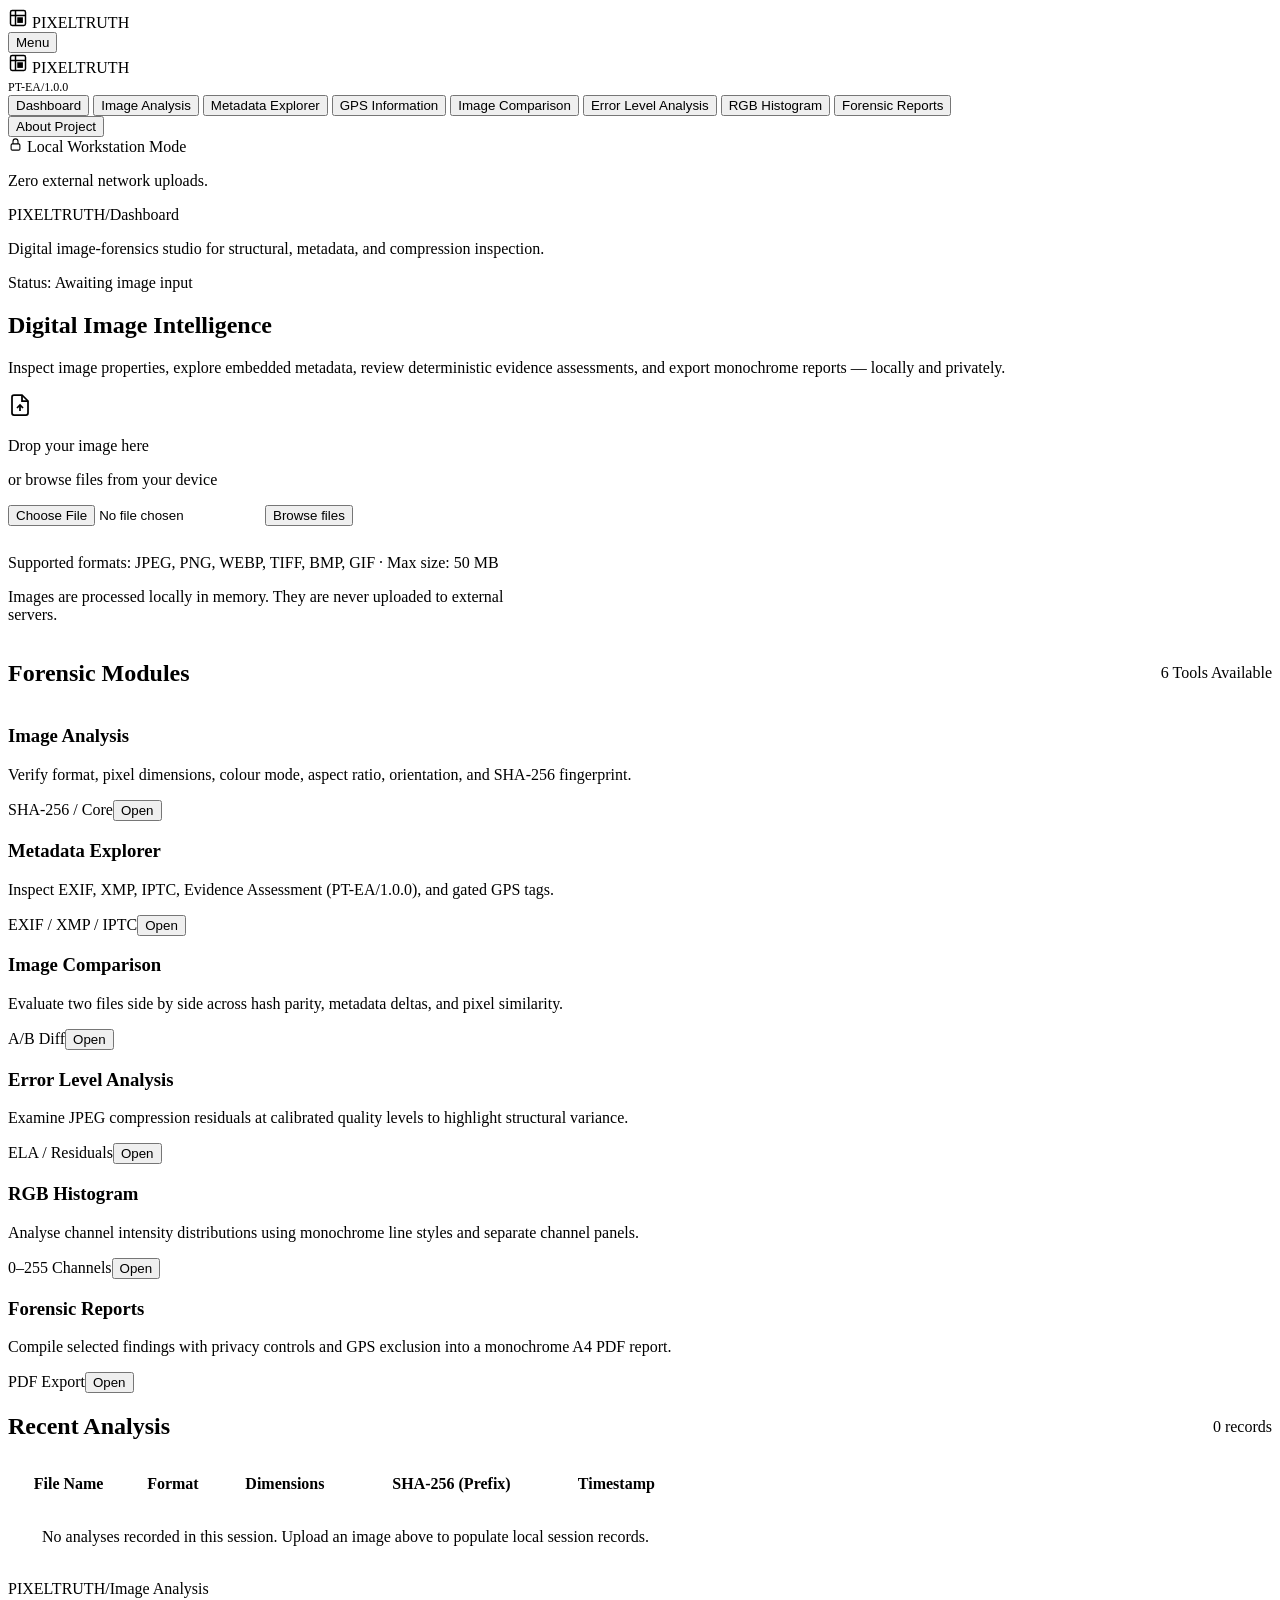
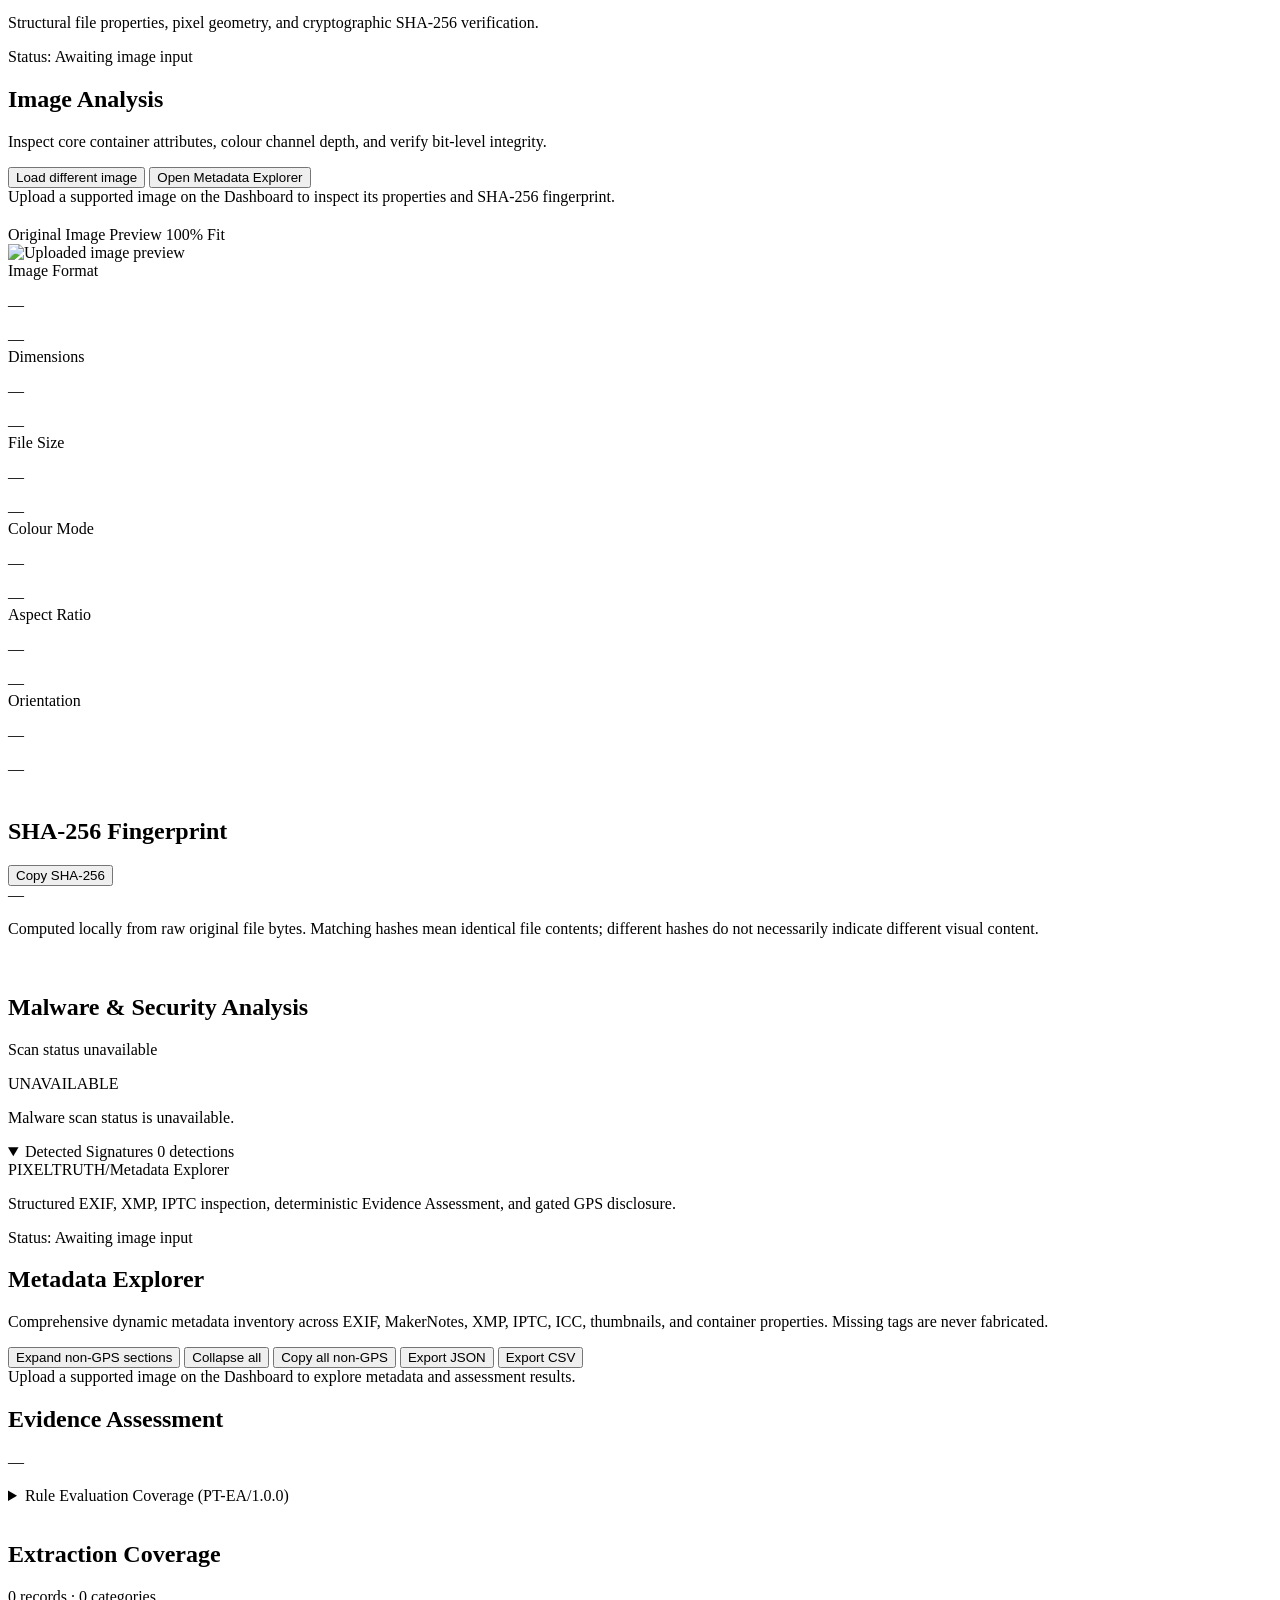
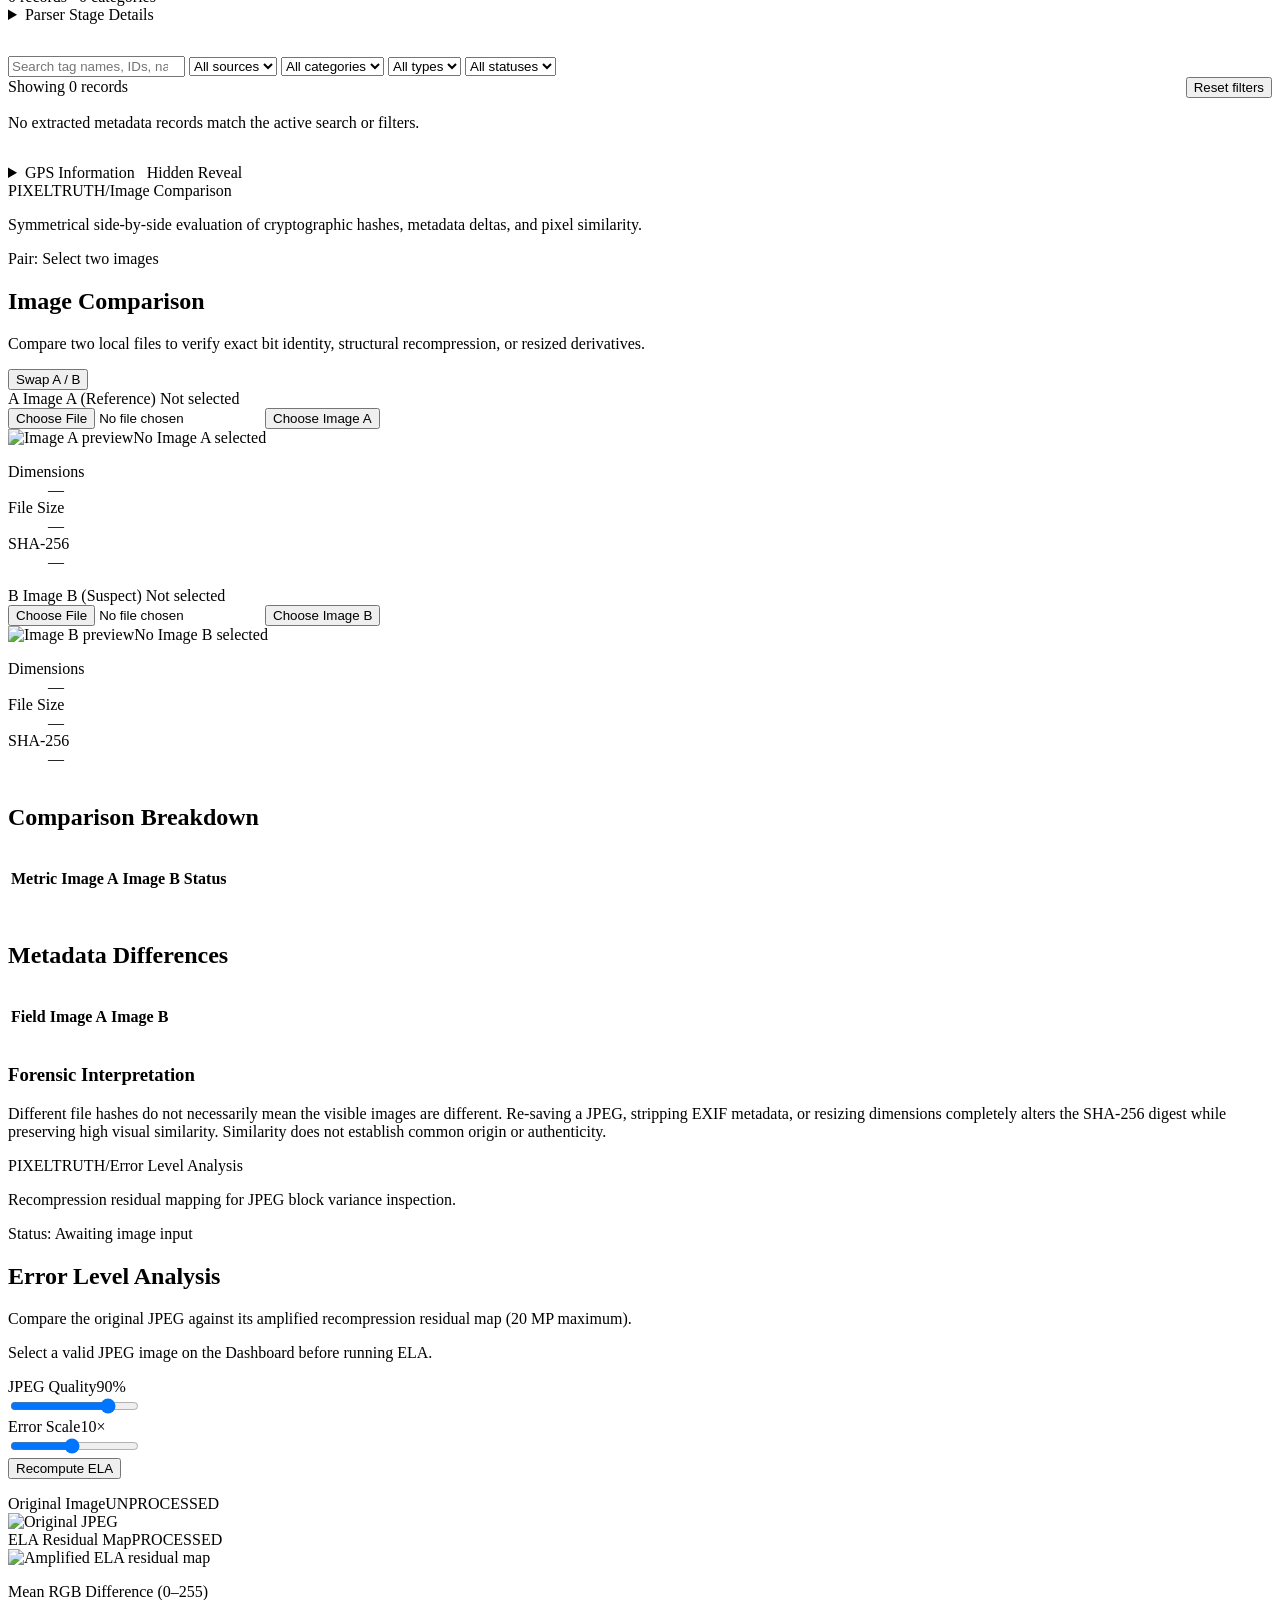
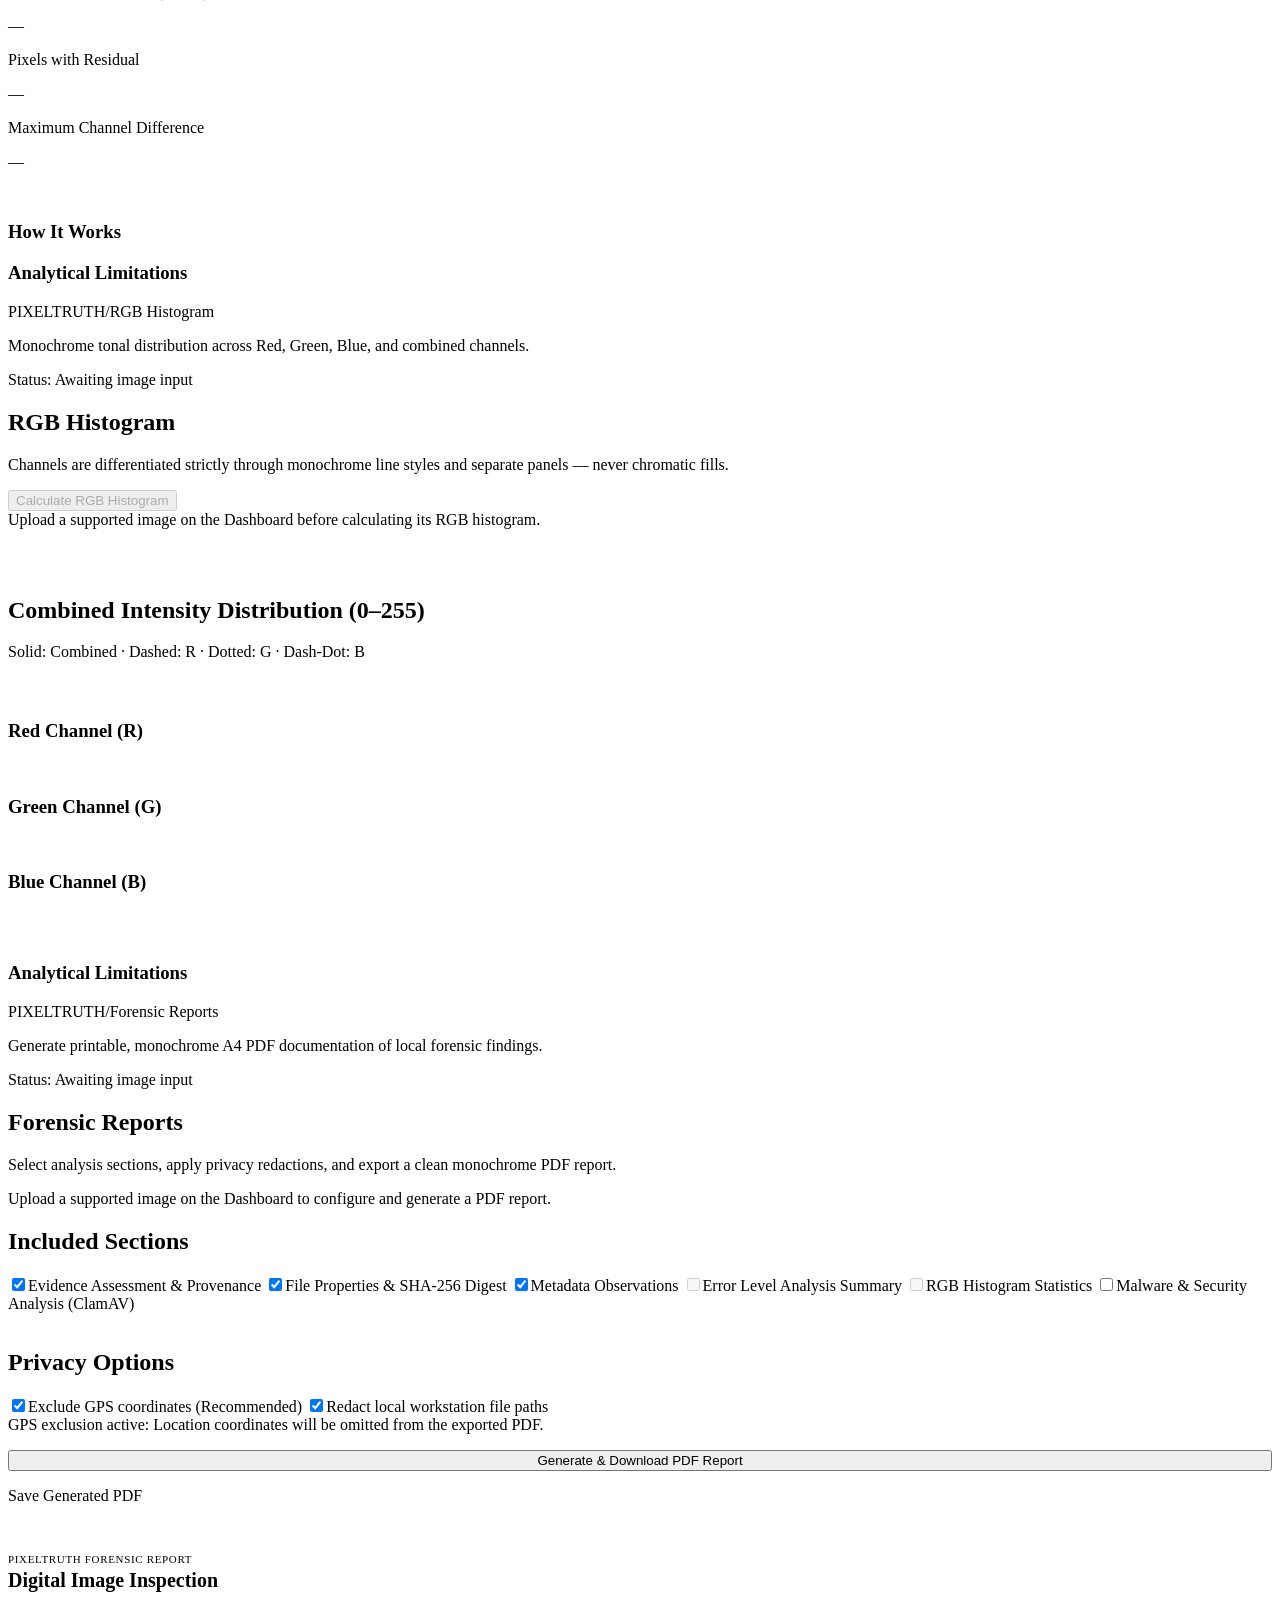
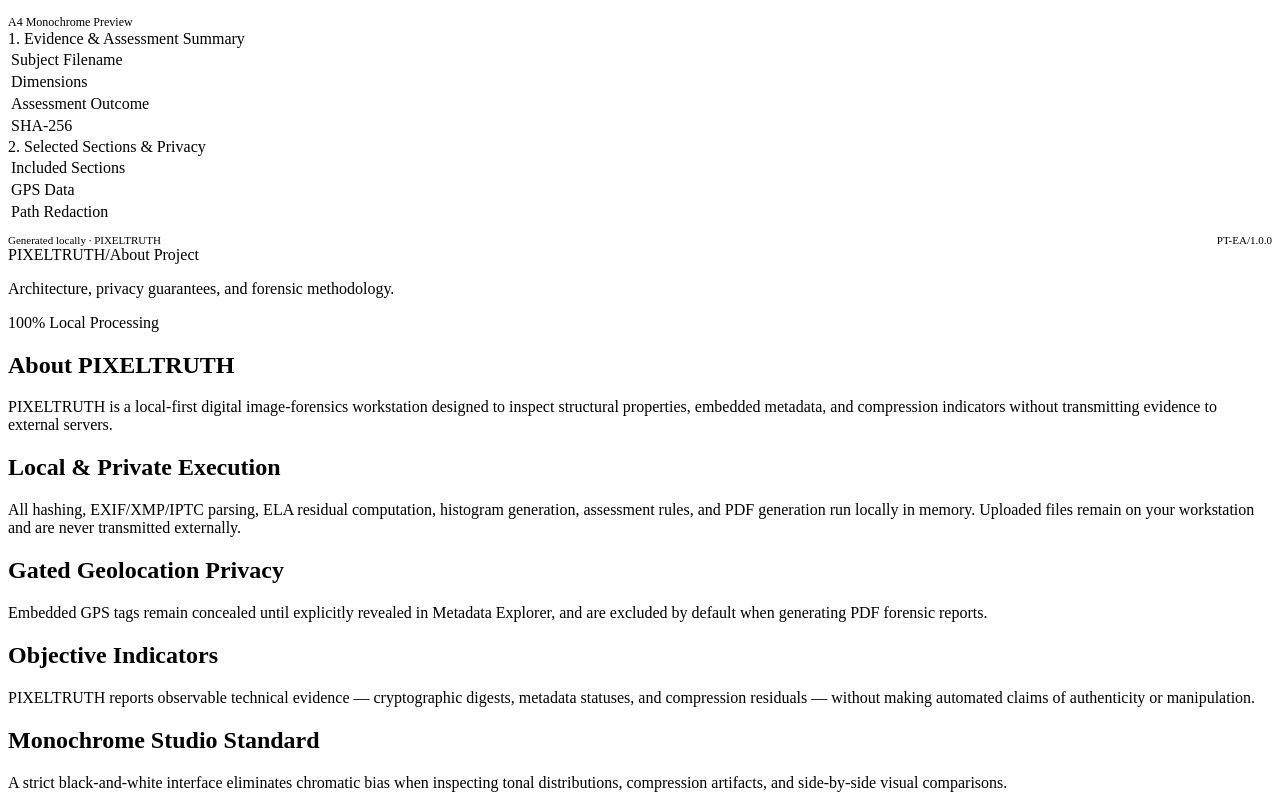
==== frontend/index.html @ f6968429 "Complete PIXELTRUTH Stitch UI, PT-EA/1.0.0, Metadata Explorer, ClamAV scanning, and exports" ====
<!DOCTYPE html>
<html lang="en">
<head>
  <meta charset="UTF-8">
  <meta name="viewport" content="width=device-width, initial-scale=1.0">
  <title>PIXELTRUTH — Monochrome Forensic Workspace</title>
  <link rel="stylesheet" href="/styles.css">
</head>
<body>
  <div class="app-shell">
    <!-- Mobile / Tablet Top Bar -->
    <header class="mobile-topbar">
      <div class="brand-lockup">
        <svg width="20" height="20" viewBox="0 0 24 24" fill="none" stroke="currentColor" stroke-width="1.75" aria-hidden="true">
          <rect x="3" y="3" width="18" height="18" rx="2"></rect>
          <path d="M9 3v18M3 9h18"></path>
          <rect x="12" y="12" width="5" height="5" fill="currentColor"></rect>
        </svg>
        <span>PIXELTRUTH</span>
      </div>
      <button id="mobile-nav-toggle" type="button" class="btn btn-secondary" aria-label="Toggle navigation menu" aria-expanded="false" aria-controls="app-sidebar">
        Menu
      </button>
    </header>

    <!-- Persistent Dark Sidebar -->
    <aside id="app-sidebar" class="sidebar" aria-label="Primary Navigation">
      <div>
        <div class="sidebar-brand">
          <div class="brand-lockup">
            <svg width="20" height="20" viewBox="0 0 24 24" fill="none" stroke="currentColor" stroke-width="1.75" aria-hidden="true">
              <rect x="3" y="3" width="18" height="18" rx="2"></rect>
              <path d="M9 3v18M3 9h18"></path>
              <rect x="12" y="12" width="5" height="5" fill="currentColor"></rect>
            </svg>
            <span>PIXELTRUTH</span>
          </div>
          <span class="mono muted" style="font-size: 12px;">PT-EA/1.0.0</span>
        </div>

        <nav class="sidebar-nav" aria-label="Forensic Modules">
          <button type="button" class="nav-link" data-nav="dashboard" aria-current="page">Dashboard</button>
          <button type="button" class="nav-link" data-nav="image-analysis">Image Analysis</button>
          <button type="button" class="nav-link" data-nav="metadata-explorer">Metadata Explorer</button>
          <button type="button" class="nav-link" data-nav="gps-information">GPS Information</button>
          <button type="button" class="nav-link" data-nav="image-comparison">Image Comparison</button>
          <button type="button" class="nav-link" data-nav="error-level-analysis">Error Level Analysis</button>
          <button type="button" class="nav-link" data-nav="rgb-histogram">RGB Histogram</button>
          <button type="button" class="nav-link" data-nav="forensic-reports">Forensic Reports</button>
          <div class="nav-sep" role="separator"></div>
          <button type="button" class="nav-link" data-nav="about-project">About Project</button>
        </nav>
      </div>

      <div class="sidebar-footer">
        <div class="sidebar-footer-title">
          <svg width="15" height="15" viewBox="0 0 24 24" fill="none" stroke="currentColor" stroke-width="1.75" aria-hidden="true">
            <rect x="5" y="11" width="14" height="10" rx="2"></rect>
            <path d="M8 11V7a4 4 0 0 1 8 0v4"></path>
          </svg>
          <span>Local Workstation Mode</span>
        </div>
        <p class="sidebar-footer-sub">Zero external network uploads.</p>
      </div>
    </aside>

    <!-- Main Workspace Area -->
    <main class="main-area">
      <div class="workspace-container">

        <!-- SCREEN 1: DASHBOARD -->
        <section class="screen active" data-screen="dashboard" aria-labelledby="welcome-heading">
          <header class="workspace-header">
            <div>
              <div class="breadcrumb">
                <span>PIXELTRUTH</span><span aria-hidden="true">/</span><span class="breadcrumb-current">Dashboard</span>
              </div>
              <p class="header-sub">Digital image-forensics studio for structural, metadata, and compression inspection.</p>
            </div>
            <div class="status-pill" data-status-pill>Status: Awaiting image input</div>
          </header>

          <div>
            <h1 id="welcome-heading" class="display-title">Digital Image Intelligence</h1>
            <p class="body-copy">Inspect image properties, explore embedded metadata, review deterministic evidence assessments, and export monochrome reports — locally and privately.</p>
          </div>

          <div id="drop-zone" class="drop-zone">
            <div class="drop-icon" aria-hidden="true">
              <svg width="24" height="24" viewBox="0 0 24 24" fill="none" stroke="currentColor" stroke-width="1.75">
                <path d="M14 2H6a2 2 0 0 0-2 2v16a2 2 0 0 0 2 2h12a2 2 0 0 0 2-2V8z"></path>
                <polyline points="14 2 14 8 20 8"></polyline>
                <line x1="12" y1="18" x2="12" y2="12"></line>
                <polyline points="9 15 12 12 15 15"></polyline>
              </svg>
            </div>
            <div>
              <p class="title-lg">Drop your image here</p>
              <p class="small-copy">or browse files from your device</p>
            </div>
            <div class="btn-row">
              <input id="file-input" type="file" accept=".jpg,.jpeg,.png,.tif,.tiff,.webp,.bmp,.gif" class="sr-only">
              <button id="browse-btn" type="button" class="btn btn-primary">Browse files</button>
            </div>
            <div style="border-top: 1px solid var(--border); padding-top: 12px; width: 100%; max-width: 540px;">
              <p class="small-copy mono">Supported formats: JPEG, PNG, WEBP, TIFF, BMP, GIF · Max size: 50 MB</p>
              <p class="small-copy">Images are processed locally in memory. They are never uploaded to external servers.</p>
            </div>
          </div>

          <div id="upload-error" class="notice-bar error hidden" role="alert"></div>

          <div>
            <div style="display:flex; justify-content:space-between; align-items:center; margin-bottom:12px;">
              <h2 class="headline-md">Forensic Modules</h2>
              <span class="small-copy mono">6 Tools Available</span>
            </div>
            <div class="grid-3">
              <article class="card">
                <div><h3 class="title-lg">Image Analysis</h3><p class="small-copy">Verify format, pixel dimensions, colour mode, aspect ratio, orientation, and SHA-256 fingerprint.</p></div>
                <div class="card-footer"><span class="small-copy mono">SHA-256 / Core</span><button type="button" class="btn btn-sm" data-nav="image-analysis">Open</button></div>
              </article>
              <article class="card">
                <div><h3 class="title-lg">Metadata Explorer</h3><p class="small-copy">Inspect EXIF, XMP, IPTC, Evidence Assessment (PT-EA/1.0.0), and gated GPS tags.</p></div>
                <div class="card-footer"><span class="small-copy mono">EXIF / XMP / IPTC</span><button type="button" class="btn btn-sm" data-nav="metadata-explorer">Open</button></div>
              </article>
              <article class="card">
                <div><h3 class="title-lg">Image Comparison</h3><p class="small-copy">Evaluate two files side by side across hash parity, metadata deltas, and pixel similarity.</p></div>
                <div class="card-footer"><span class="small-copy mono">A/B Diff</span><button type="button" class="btn btn-sm" data-nav="image-comparison">Open</button></div>
              </article>
              <article class="card">
                <div><h3 class="title-lg">Error Level Analysis</h3><p class="small-copy">Examine JPEG compression residuals at calibrated quality levels to highlight structural variance.</p></div>
                <div class="card-footer"><span class="small-copy mono">ELA / Residuals</span><button type="button" class="btn btn-sm" data-nav="error-level-analysis">Open</button></div>
              </article>
              <article class="card">
                <div><h3 class="title-lg">RGB Histogram</h3><p class="small-copy">Analyse channel intensity distributions using monochrome line styles and separate channel panels.</p></div>
                <div class="card-footer"><span class="small-copy mono">0–255 Channels</span><button type="button" class="btn btn-sm" data-nav="rgb-histogram">Open</button></div>
              </article>
              <article class="card">
                <div><h3 class="title-lg">Forensic Reports</h3><p class="small-copy">Compile selected findings with privacy controls and GPS exclusion into a monochrome A4 PDF report.</p></div>
                <div class="card-footer"><span class="small-copy mono">PDF Export</span><button type="button" class="btn btn-sm" data-nav="forensic-reports">Open</button></div>
              </article>
            </div>
          </div>

          <div>
            <div style="display:flex; justify-content:space-between; align-items:center; margin-bottom:12px;">
              <h2 class="headline-md">Recent Analysis</h2>
              <span id="recent-count" class="small-copy mono tabular">0 records</span>
            </div>
            <div class="table-wrap">
              <table class="pt-table">
                <thead>
                  <tr>
                    <th>File Name</th>
                    <th>Format</th>
                    <th>Dimensions</th>
                    <th>SHA-256 (Prefix)</th>
                    <th>Timestamp</th>
                  </tr>
                </thead>
                <tbody id="recent-table-body">
                  <tr><td colspan="5" style="text-align:center; padding:32px;" class="muted">No analyses recorded in this session. Upload an image above to populate local session records.</td></tr>
                </tbody>
              </table>
            </div>
          </div>
        </section>

        <!-- SCREEN 2: IMAGE ANALYSIS -->
        <section class="screen" data-screen="image-analysis" aria-labelledby="ia-heading">
          <header class="workspace-header">
            <div>
              <div class="breadcrumb"><span>PIXELTRUTH</span><span>/</span><span class="breadcrumb-current">Image Analysis</span></div>
              <p class="header-sub">Structural file properties, pixel geometry, and cryptographic SHA-256 verification.</p>
            </div>
            <div class="status-pill" data-status-pill>Status: Awaiting image input</div>
          </header>

          <div class="page-title-row">
            <div>
              <h1 id="ia-heading" class="headline-lg">Image Analysis</h1>
              <p class="body-copy">Inspect core container attributes, colour channel depth, and verify bit-level integrity.</p>
            </div>
            <div class="btn-row">
              <button type="button" class="btn btn-secondary" data-nav="dashboard">Load different image</button>
              <button type="button" class="btn btn-primary" data-nav="metadata-explorer">Open Metadata Explorer</button>
            </div>
          </div>

          <div id="ia-empty" class="notice-bar">Upload a supported image on the Dashboard to inspect its properties and SHA-256 fingerprint.</div>

          <div id="ia-content" class="hidden" style="display:flex; flex-direction:column; gap:20px;">
            <div id="ia-warnings"></div>
            <div class="grid-12">
              <div class="card col-5">
                <div class="card-header">
                  <span class="title-md">Original Image Preview</span>
                  <span class="small-copy mono">100% Fit</span>
                </div>
                <div class="preview-box">
                  <img id="ia-preview-img" class="preview-img" alt="Uploaded image preview">
                </div>
                <div class="card-footer">
                  <span id="ia-preview-name" class="mono small-copy"></span>
                  <span id="ia-preview-dims" class="mono small-copy tabular"></span>
                </div>
              </div>

              <div class="col-7 grid-2">
                <article class="card"><span class="small-copy">Image Format</span><p id="prop-format" class="metric-val">—</p><span id="prop-mime" class="small-copy">—</span></article>
                <article class="card"><span class="small-copy">Dimensions</span><p id="prop-dims" class="metric-val tabular">—</p><span id="prop-mp" class="small-copy tabular">—</span></article>
                <article class="card"><span class="small-copy">File Size</span><p id="prop-size" class="metric-val tabular">—</p><span id="prop-bytes" class="small-copy mono tabular">—</span></article>
                <article class="card"><span class="small-copy">Colour Mode</span><p id="prop-color" class="metric-val">—</p><span id="prop-depth" class="small-copy">—</span></article>
                <article class="card"><span class="small-copy">Aspect Ratio</span><p id="prop-aspect" class="metric-val tabular">—</p><span id="prop-frames" class="small-copy">—</span></article>
                <article class="card"><span class="small-copy">Orientation</span><p id="prop-orientation" class="metric-val">—</p><span id="prop-transparency" class="small-copy">—</span></article>
              </div>
            </div>

            <article class="card">
              <div class="card-header">
                <h2 class="title-lg">SHA-256 Fingerprint</h2>
                <button id="copy-hash-btn" type="button" class="btn btn-secondary">Copy SHA-256</button>
              </div>
              <div id="sha256-value" class="hash-box">—</div>
              <p class="small-copy">Computed locally from raw original file bytes. Matching hashes mean identical file contents; different hashes do not necessarily indicate different visual content.</p>
            </article>

            <article id="malware-scan-card" class="card malware-card" aria-labelledby="malware-scan-heading">
              <div class="card-header">
                <div>
                  <h2 id="malware-scan-heading" class="title-lg">Malware &amp; Security Analysis</h2>
                  <p id="malware-scan-title" class="title-md" style="margin-top:4px;">Scan status unavailable</p>
                </div>
                <span id="malware-scan-badge" class="badge">UNAVAILABLE</span>
              </div>
              <p id="malware-scan-desc" class="body-copy">Malware scan status is unavailable.</p>
              <div id="malware-scan-notice" class="notice-bar hidden"></div>
              <div id="malware-scan-meta" class="malware-meta-grid"></div>
              <details id="malware-detections-group" class="meta-group hidden" open>
                <summary>
                  <span>Detected Signatures</span>
                  <span id="malware-detections-count" class="small-copy mono tabular">0 detections</span>
                </summary>
                <div id="malware-detections-list" class="malware-detections-list"></div>
              </details>
              <div id="malware-scan-messages" class="malware-messages"></div>
              <div id="malware-scan-limitations" class="small-copy"></div>
            </article>
          </div>
        </section>

        <!-- SCREEN 3: METADATA EXPLORER (+ ASSESSMENT + GATED GPS) -->
        <section class="screen" data-screen="metadata-explorer" aria-labelledby="me-heading">
          <header class="workspace-header">
            <div>
              <div class="breadcrumb"><span>PIXELTRUTH</span><span>/</span><span class="breadcrumb-current">Metadata Explorer</span></div>
              <p class="header-sub">Structured EXIF, XMP, IPTC inspection, deterministic Evidence Assessment, and gated GPS disclosure.</p>
            </div>
            <div class="status-pill" data-status-pill>Status: Awaiting image input</div>
          </header>

          <div class="page-title-row">
            <div>
              <h1 id="me-heading" class="headline-lg">Metadata Explorer</h1>
              <p class="body-copy">Comprehensive dynamic metadata inventory across EXIF, MakerNotes, XMP, IPTC, ICC, thumbnails, and container properties. Missing tags are never fabricated.</p>
            </div>
            <div class="btn-row">
              <button id="expand-all-btn" type="button" class="btn btn-secondary">Expand non-GPS sections</button>
              <button id="collapse-all-btn" type="button" class="btn btn-secondary">Collapse all</button>
              <button id="copy-all-meta-btn" type="button" class="btn btn-secondary">Copy all non-GPS</button>
              <button id="export-json-btn" type="button" class="btn btn-secondary">Export JSON</button>
              <button id="export-csv-btn" type="button" class="btn btn-secondary">Export CSV</button>
            </div>
          </div>

          <div id="meta-export-status" class="notice-bar hidden" role="status"></div>

          <div id="me-empty" class="notice-bar">Upload a supported image on the Dashboard to explore metadata and assessment results.</div>

          <div id="me-content" class="hidden" style="display:flex; flex-direction:column; gap:16px;">
            <!-- Evidence Assessment Card (PT-EA/1.0.0 — strictly separate from metadata inventory) -->
            <article class="card" aria-labelledby="assessment-heading">
              <div class="card-header">
                <h2 id="assessment-heading" class="title-lg">Evidence Assessment</h2>
                <span id="assess-badge" class="badge badge-light">—</span>
              </div>
              <p id="assess-explanation" class="body-copy"></p>
              <div id="assess-findings" style="display:flex; flex-direction:column; gap:10px;"></div>
              <details class="meta-group">
                <summary><span>Rule Evaluation Coverage (PT-EA/1.0.0)</span><span id="assess-eval-count" class="small-copy mono"></span></summary>
                <div class="table-wrap" style="border:none; border-radius:0;">
                  <table class="pt-table">
                    <thead><tr><th>Evaluation ID</th><th>Applicability</th><th>Coverage State</th><th>Reason</th></tr></thead>
                    <tbody id="assess-eval-body"></tbody>
                  </table>
                </div>
              </details>
              <div id="assess-limitations" class="small-copy"></div>
            </article>

            <!-- Extraction Coverage & Stage Status -->
            <article id="meta-coverage-card" class="card" aria-labelledby="coverage-heading">
              <div class="card-header">
                <h2 id="coverage-heading" class="title-lg">Extraction Coverage</h2>
                <span id="meta-coverage-summary" class="small-copy mono tabular">0 records · 0 categories</span>
              </div>
              <div id="meta-coverage-warnings" style="display:flex; flex-direction:column; gap:6px;"></div>
              <details class="meta-group">
                <summary><span>Parser Stage Details</span><span id="meta-stage-count" class="small-copy mono"></span></summary>
                <div class="table-wrap" style="border:none; border-radius:0;">
                  <table class="pt-table">
                    <thead><tr><th>Stage</th><th>Standard</th><th>Completion</th><th>Records</th><th>Warnings / Notes</th></tr></thead>
                    <tbody id="meta-stage-body"></tbody>
                  </table>
                </div>
              </details>
              <p id="meta-coverage-limitations" class="small-copy"></p>
            </article>

            <!-- Dynamic Search & Filters -->
            <div id="meta-controls" class="card">
              <div class="explorer-toolbar">
                <input id="meta-search" type="search" class="pt-input" placeholder="Search tag names, IDs, namespaces, paths, or values..." aria-label="Search extracted metadata">
                <select id="meta-filter-source" class="pt-select" aria-label="Filter by source"><option value="">All sources</option></select>
                <select id="meta-filter-category" class="pt-select" aria-label="Filter by category"><option value="">All categories</option></select>
                <select id="meta-filter-type" class="pt-select" aria-label="Filter by data type"><option value="">All types</option></select>
                <select id="meta-filter-status" class="pt-select" aria-label="Filter by extraction status"><option value="">All statuses</option></select>
              </div>
              <div style="display:flex; justify-content:space-between; align-items:center;">
                <span id="meta-match-count" class="small-copy mono tabular">Showing 0 records</span>
                <button id="meta-reset-filters-btn" type="button" class="btn btn-sm">Reset filters</button>
              </div>
            </div>

            <div id="meta-empty-filter" class="notice-bar hidden">No extracted metadata records match the active search or filters.</div>

            <!-- Dynamic Metadata Categories -->
            <div id="metadata-groups" style="display:flex; flex-direction:column; gap:12px;"></div>

            <!-- Gated GPS Information -->
            <details id="gps-section" class="meta-group">
              <summary>
                <span>GPS Information <span id="gps-badge" class="badge" style="margin-left:8px;">Hidden</span></span>
                <span class="small-copy mono">Reveal</span>
              </summary>
              <div style="padding:16px 20px; display:flex; flex-direction:column; gap:12px;">
                <p class="small-copy">Privacy notice: Embedded geolocation coordinates stay hidden until explicitly requested and are excluded from PDF reports by default.</p>
                <div class="btn-row">
                  <button id="reveal-gps-btn" type="button" class="btn btn-secondary">Reveal GPS information</button>
                  <button id="clear-gps-btn" type="button" class="btn btn-secondary hidden">Clear displayed GPS information</button>
                </div>
                <div id="gps-output" class="small-copy">GPS values have not been read for display.</div>
              </div>
            </details>
          </div>
        </section>

        <!-- SCREEN 4: IMAGE COMPARISON -->
        <section class="screen" data-screen="image-comparison" aria-labelledby="ic-heading">
          <header class="workspace-header">
            <div>
              <div class="breadcrumb"><span>PIXELTRUTH</span><span>/</span><span class="breadcrumb-current">Image Comparison</span></div>
              <p class="header-sub">Symmetrical side-by-side evaluation of cryptographic hashes, metadata deltas, and pixel similarity.</p>
            </div>
            <div id="cmp-status-pill" class="status-pill">Pair: Select two images</div>
          </header>

          <div class="page-title-row">
            <div>
              <h1 id="ic-heading" class="headline-lg">Image Comparison</h1>
              <p class="body-copy">Compare two local files to verify exact bit identity, structural recompression, or resized derivatives.</p>
            </div>
            <button id="swap-ab-btn" type="button" class="btn btn-secondary">Swap A / B</button>
          </div>

          <div class="grid-2">
            <article class="card">
              <div class="card-header">
                <span class="title-lg"><span class="badge badge-light">A</span> Image A (Reference)</span>
                <span id="cmp-a-name" class="small-copy mono">Not selected</span>
              </div>
              <input id="cmp-a-input" type="file" accept=".jpg,.jpeg,.png,.tif,.tiff,.webp,.bmp,.gif" class="sr-only">
              <button id="cmp-a-btn" type="button" class="btn btn-secondary">Choose Image A</button>
              <div class="preview-box"><img id="cmp-a-img" class="preview-img hidden" alt="Image A preview"><span id="cmp-a-placeholder" class="small-copy">No Image A selected</span></div>
              <dl class="dl-grid">
                <div class="dl-item"><dt>Dimensions</dt><dd id="cmp-a-dims">—</dd></div>
                <div class="dl-item"><dt>File Size</dt><dd id="cmp-a-size">—</dd></div>
                <div class="dl-item full"><dt>SHA-256</dt><dd id="cmp-a-hash">—</dd></div>
              </dl>
            </article>

            <article class="card">
              <div class="card-header">
                <span class="title-lg"><span class="badge">B</span> Image B (Suspect)</span>
                <span id="cmp-b-name" class="small-copy mono">Not selected</span>
              </div>
              <input id="cmp-b-input" type="file" accept=".jpg,.jpeg,.png,.tif,.tiff,.webp,.bmp,.gif" class="sr-only">
              <button id="cmp-b-btn" type="button" class="btn btn-secondary">Choose Image B</button>
              <div class="preview-box"><img id="cmp-b-img" class="preview-img hidden" alt="Image B preview"><span id="cmp-b-placeholder" class="small-copy">No Image B selected</span></div>
              <dl class="dl-grid">
                <div class="dl-item"><dt>Dimensions</dt><dd id="cmp-b-dims">—</dd></div>
                <div class="dl-item"><dt>File Size</dt><dd id="cmp-b-size">—</dd></div>
                <div class="dl-item full"><dt>SHA-256</dt><dd id="cmp-b-hash">—</dd></div>
              </dl>
            </article>
          </div>

          <div id="cmp-error" class="notice-bar error hidden" role="alert"></div>

          <div id="cmp-results" class="hidden" style="display:flex; flex-direction:column; gap:16px;">
            <h2 class="headline-md">Comparison Breakdown</h2>
            <div class="table-wrap">
              <table class="pt-table">
                <thead><tr><th>Metric</th><th>Image A</th><th>Image B</th><th>Status</th></tr></thead>
                <tbody id="cmp-metrics-body"></tbody>
              </table>
            </div>
            <div id="cmp-similarity" class="notice-bar"></div>
            <h2 class="headline-md">Metadata Differences</h2>
            <div class="table-wrap">
              <table class="pt-table">
                <thead><tr><th>Field</th><th>Image A</th><th>Image B</th></tr></thead>
                <tbody id="cmp-meta-body"></tbody>
              </table>
            </div>
            <article class="card">
              <h3 class="title-lg">Forensic Interpretation</h3>
              <p class="body-copy">Different file hashes do not necessarily mean the visible images are different. Re-saving a JPEG, stripping EXIF metadata, or resizing dimensions completely alters the SHA-256 digest while preserving high visual similarity. Similarity does not establish common origin or authenticity.</p>
            </article>
          </div>
        </section>

        <!-- SCREEN 5: ERROR LEVEL ANALYSIS -->
        <section class="screen" data-screen="error-level-analysis" aria-labelledby="ela-heading">
          <header class="workspace-header">
            <div>
              <div class="breadcrumb"><span>PIXELTRUTH</span><span>/</span><span class="breadcrumb-current">Error Level Analysis</span></div>
              <p class="header-sub">Recompression residual mapping for JPEG block variance inspection.</p>
            </div>
            <div class="status-pill" data-status-pill>Status: Awaiting image input</div>
          </header>

          <div>
            <h1 id="ela-heading" class="headline-lg">Error Level Analysis</h1>
            <p class="body-copy">Compare the original JPEG against its amplified recompression residual map (20 MP maximum).</p>
          </div>

          <div id="ela-empty" class="notice-bar">Select a valid JPEG image on the Dashboard before running ELA.</div>

          <div id="ela-content" class="hidden" style="display:flex; flex-direction:column; gap:16px;">
            <div id="ela-non-jpeg" class="notice-bar hidden"></div>
            <div id="ela-controls" class="card">
              <div class="grid-2">
                <div class="slider-wrap">
                  <div class="slider-header"><label for="ela-quality">JPEG Quality</label><span id="ela-quality-val" class="mono tabular">90%</span></div>
                  <input id="ela-quality" type="range" min="50" max="100" step="5" value="90">
                </div>
                <div class="slider-wrap">
                  <div class="slider-header"><label for="ela-scale">Error Scale</label><span id="ela-scale-val" class="mono tabular">10×</span></div>
                  <input id="ela-scale" type="range" min="1" max="20" step="1" value="10">
                </div>
              </div>
              <div class="btn-row">
                <button id="run-ela-btn" type="button" class="btn btn-primary">Recompute ELA</button>
              </div>
            </div>

            <div id="ela-results" class="hidden" style="display:flex; flex-direction:column; gap:16px;">
              <div class="grid-2">
                <article class="card">
                  <div class="card-header"><span class="title-md">Original Image</span><span class="badge">UNPROCESSED</span></div>
                  <div class="preview-box active-border"><img id="ela-orig-img" class="preview-img" alt="Original JPEG"></div>
                </article>
                <article class="card">
                  <div class="card-header"><span class="title-md">ELA Residual Map</span><span id="ela-proc-badge" class="badge badge-light">PROCESSED</span></div>
                  <div class="preview-box active-border"><img id="ela-res-img" class="preview-img" alt="Amplified ELA residual map"></div>
                </article>
              </div>
              <div class="grid-3">
                <article class="card"><span class="small-copy">Mean RGB Difference (0–255)</span><p id="ela-mean" class="metric-val tabular">—</p></article>
                <article class="card"><span class="small-copy">Pixels with Residual</span><p id="ela-pct" class="metric-val tabular">—</p></article>
                <article class="card"><span class="small-copy">Maximum Channel Difference</span><p id="ela-max" class="metric-val tabular">—</p></article>
              </div>
              <div class="grid-2">
                <article class="card"><h3 class="title-lg">How It Works</h3><p id="ela-method" class="small-copy"></p></article>
                <article class="card"><h3 class="title-lg">Analytical Limitations</h3><p id="ela-limitations" class="small-copy"></p></article>
              </div>
            </div>
          </div>
        </section>

        <!-- SCREEN 6: RGB HISTOGRAM -->
        <section class="screen" data-screen="rgb-histogram" aria-labelledby="hist-heading">
          <header class="workspace-header">
            <div>
              <div class="breadcrumb"><span>PIXELTRUTH</span><span>/</span><span class="breadcrumb-current">RGB Histogram</span></div>
              <p class="header-sub">Monochrome tonal distribution across Red, Green, Blue, and combined channels.</p>
            </div>
            <div class="status-pill" data-status-pill>Status: Awaiting image input</div>
          </header>

          <div class="page-title-row">
            <div>
              <h1 id="hist-heading" class="headline-lg">RGB Histogram</h1>
              <p class="body-copy">Channels are differentiated strictly through monochrome line styles and separate panels — never chromatic fills.</p>
            </div>
            <button id="run-hist-btn" type="button" class="btn btn-primary" disabled>Calculate RGB Histogram</button>
          </div>

          <div id="hist-empty" class="notice-bar">Upload a supported image on the Dashboard before calculating its RGB histogram.</div>

          <div id="hist-results" class="hidden" style="display:flex; flex-direction:column; gap:16px;">
            <p id="hist-meta" class="small-copy mono tabular"></p>
            <article class="card">
              <div class="card-header">
                <h2 class="title-lg">Combined Intensity Distribution (0–255)</h2>
                <span class="small-copy mono">Solid: Combined · Dashed: R · Dotted: G · Dash-Dot: B</span>
              </div>
              <div id="hist-combined-svg" style="background:var(--bg); border:1px solid var(--border); border-radius:4px; padding:12px;"></div>
            </article>
            <div class="grid-3">
              <article class="card"><h3 class="title-md">Red Channel (R)</h3><div id="hist-r-svg" style="background:var(--bg); border:1px solid var(--border); border-radius:4px; padding:8px;"></div></article>
              <article class="card"><h3 class="title-md">Green Channel (G)</h3><div id="hist-g-svg" style="background:var(--bg); border:1px solid var(--border); border-radius:4px; padding:8px;"></div></article>
              <article class="card"><h3 class="title-md">Blue Channel (B)</h3><div id="hist-b-svg" style="background:var(--bg); border:1px solid var(--border); border-radius:4px; padding:8px;"></div></article>
            </div>
            <article class="card"><h3 class="title-lg">Analytical Limitations</h3><p id="hist-limitations" class="small-copy"></p></article>
          </div>
        </section>

        <!-- SCREEN 7: FORENSIC REPORTS -->
        <section class="screen" data-screen="forensic-reports" aria-labelledby="fr-heading">
          <header class="workspace-header">
            <div>
              <div class="breadcrumb"><span>PIXELTRUTH</span><span>/</span><span class="breadcrumb-current">Forensic Reports</span></div>
              <p class="header-sub">Generate printable, monochrome A4 PDF documentation of local forensic findings.</p>
            </div>
            <div class="status-pill" data-status-pill>Status: Awaiting image input</div>
          </header>

          <div>
            <h1 id="fr-heading" class="headline-lg">Forensic Reports</h1>
            <p class="body-copy">Select analysis sections, apply privacy redactions, and export a clean monochrome PDF report.</p>
          </div>

          <div id="fr-empty" class="notice-bar">Upload a supported image on the Dashboard to configure and generate a PDF report.</div>

          <div id="fr-content" class="hidden grid-12">
            <div class="col-5" style="display:flex; flex-direction:column; gap:16px;">
              <article class="card">
                <h2 class="title-lg">Included Sections</h2>
                <label class="check-row"><input id="rpt-inc-assess" type="checkbox" checked><span>Evidence Assessment &amp; Provenance</span></label>
                <label class="check-row"><input id="rpt-inc-props" type="checkbox" checked><span>File Properties &amp; SHA-256 Digest</span></label>
                <label class="check-row"><input id="rpt-inc-meta" type="checkbox" checked><span>Metadata Observations</span></label>
                <label class="check-row"><input id="rpt-inc-ela" type="checkbox" disabled><span>Error Level Analysis Summary</span></label>
                <label class="check-row"><input id="rpt-inc-hist" type="checkbox" disabled><span>RGB Histogram Statistics</span></label>
                <label class="check-row"><input id="rpt-inc-malware" type="checkbox"><span>Malware &amp; Security Analysis (ClamAV)</span></label>
              </article>

              <article class="card">
                <h2 class="title-lg">Privacy Options</h2>
                <label class="check-row"><input id="rpt-exclude-gps" type="checkbox" checked><span>Exclude GPS coordinates (Recommended)</span></label>
                <label class="check-row"><input id="rpt-redact-paths" type="checkbox" checked><span>Redact local workstation file paths</span></label>
                <div id="rpt-gps-notice" class="notice-bar">GPS exclusion active: Location coordinates will be omitted from the exported PDF.</div>
              </article>

              <button id="rpt-generate-btn" type="button" class="btn btn-primary btn-full">Generate &amp; Download PDF Report</button>
              <a id="rpt-download-link" class="btn btn-secondary btn-full hidden" download>Save Generated PDF</a>
              <p id="rpt-meta-caption" class="small-copy mono"></p>
            </div>

            <div class="col-7">
              <div class="report-paper">
                <div class="report-paper-header">
                  <div>
                    <div style="font-size:11px; letter-spacing:0.06em; text-transform:uppercase;">PIXELTRUTH FORENSIC REPORT</div>
                    <h3 style="font-size:20px; margin-top:4px;">Digital Image Inspection</h3>
                  </div>
                  <span class="mono" style="font-size:12px;">A4 Monochrome Preview</span>
                </div>

                <div>
                  <div class="report-paper-section-title">1. Evidence &amp; Assessment Summary</div>
                  <table class="report-paper-table">
                    <tbody>
                      <tr><td style="width:34%;">Subject Filename</td><td id="pv-filename" class="mono"></td></tr>
                      <tr><td>Dimensions</td><td id="pv-dims" class="mono tabular"></td></tr>
                      <tr><td>Assessment Outcome</td><td id="pv-outcome" class="mono" style="font-weight:700;"></td></tr>
                      <tr><td>SHA-256</td><td id="pv-hash" class="mono" style="word-break:break-all;"></td></tr>
                    </tbody>
                  </table>
                </div>

                <div>
                  <div class="report-paper-section-title">2. Selected Sections &amp; Privacy</div>
                  <table class="report-paper-table">
                    <tbody>
                      <tr><td style="width:34%;">Included Sections</td><td id="pv-sections" class="mono"></td></tr>
                      <tr><td>GPS Data</td><td id="pv-gps" class="mono"></td></tr>
                      <tr><td>Path Redaction</td><td id="pv-paths" class="mono"></td></tr>
                    </tbody>
                  </table>
                </div>

                <div style="border-top:1px solid var(--outline); padding-top:10px; display:flex; justify-content:space-between; font-size:11px;" class="mono">
                  <span>Generated locally · PIXELTRUTH</span>
                  <span>PT-EA/1.0.0</span>
                </div>
              </div>
            </div>
          </div>
        </section>

        <!-- SCREEN 8: ABOUT PROJECT -->
        <section class="screen" data-screen="about-project" aria-labelledby="about-heading">
          <header class="workspace-header">
            <div>
              <div class="breadcrumb"><span>PIXELTRUTH</span><span>/</span><span class="breadcrumb-current">About Project</span></div>
              <p class="header-sub">Architecture, privacy guarantees, and forensic methodology.</p>
            </div>
            <div class="status-pill active-file">100% Local Processing</div>
          </header>

          <div>
            <h1 id="about-heading" class="headline-lg">About PIXELTRUTH</h1>
            <p class="body-copy">PIXELTRUTH is a local-first digital image-forensics workstation designed to inspect structural properties, embedded metadata, and compression indicators without transmitting evidence to external servers.</p>
          </div>

          <div class="grid-2">
            <article class="card">
              <h2 class="title-lg">Local &amp; Private Execution</h2>
              <p class="small-copy">All hashing, EXIF/XMP/IPTC parsing, ELA residual computation, histogram generation, assessment rules, and PDF generation run locally in memory. Uploaded files remain on your workstation and are never transmitted externally.</p>
            </article>
            <article class="card">
              <h2 class="title-lg">Gated Geolocation Privacy</h2>
              <p class="small-copy">Embedded GPS tags remain concealed until explicitly revealed in Metadata Explorer, and are excluded by default when generating PDF forensic reports.</p>
            </article>
            <article class="card">
              <h2 class="title-lg">Objective Indicators</h2>
              <p class="small-copy">PIXELTRUTH reports observable technical evidence — cryptographic digests, metadata statuses, and compression residuals — without making automated claims of authenticity or manipulation.</p>
            </article>
            <article class="card">
              <h2 class="title-lg">Monochrome Studio Standard</h2>
              <p class="small-copy">A strict black-and-white interface eliminates chromatic bias when inspecting tonal distributions, compression artifacts, and side-by-side visual comparisons.</p>
            </article>
          </div>
        </section>

      </div>
    </main>
  </div>
  <script src="/app.js"></script>
</body>
</html>
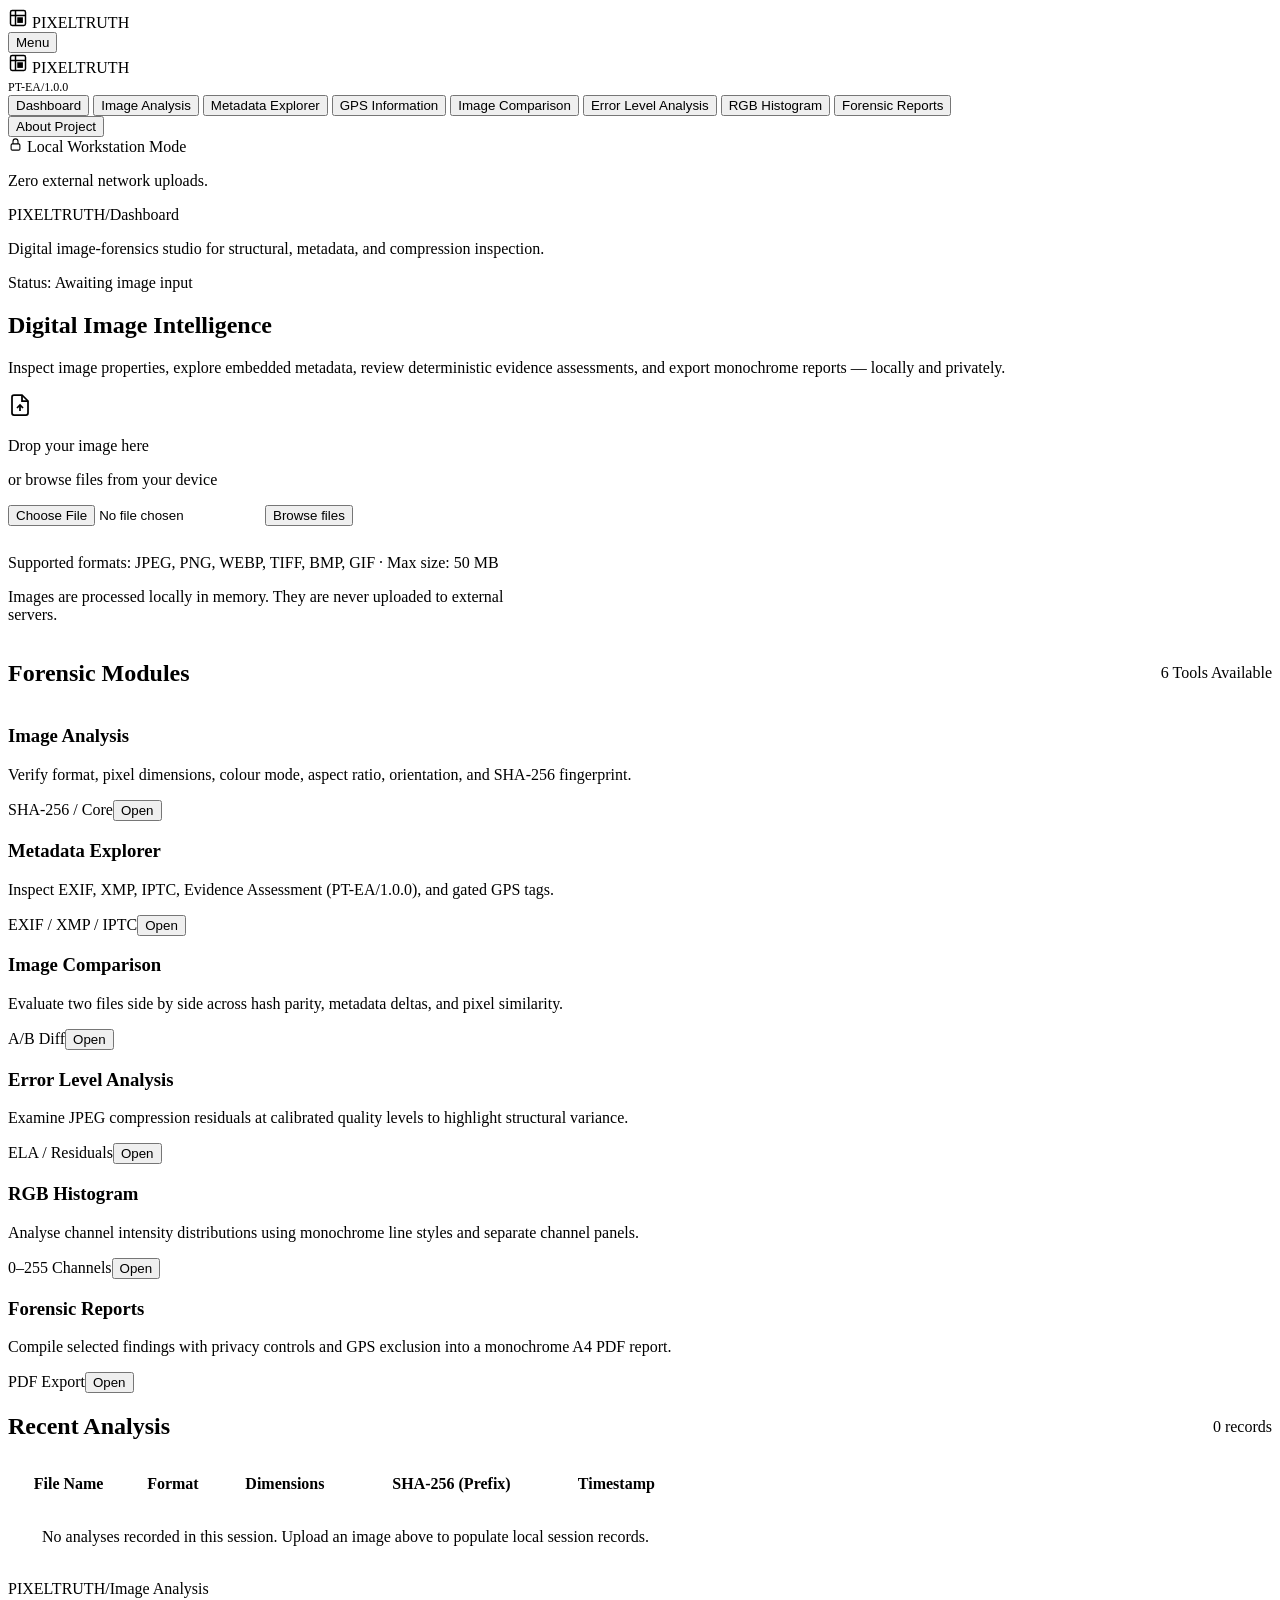
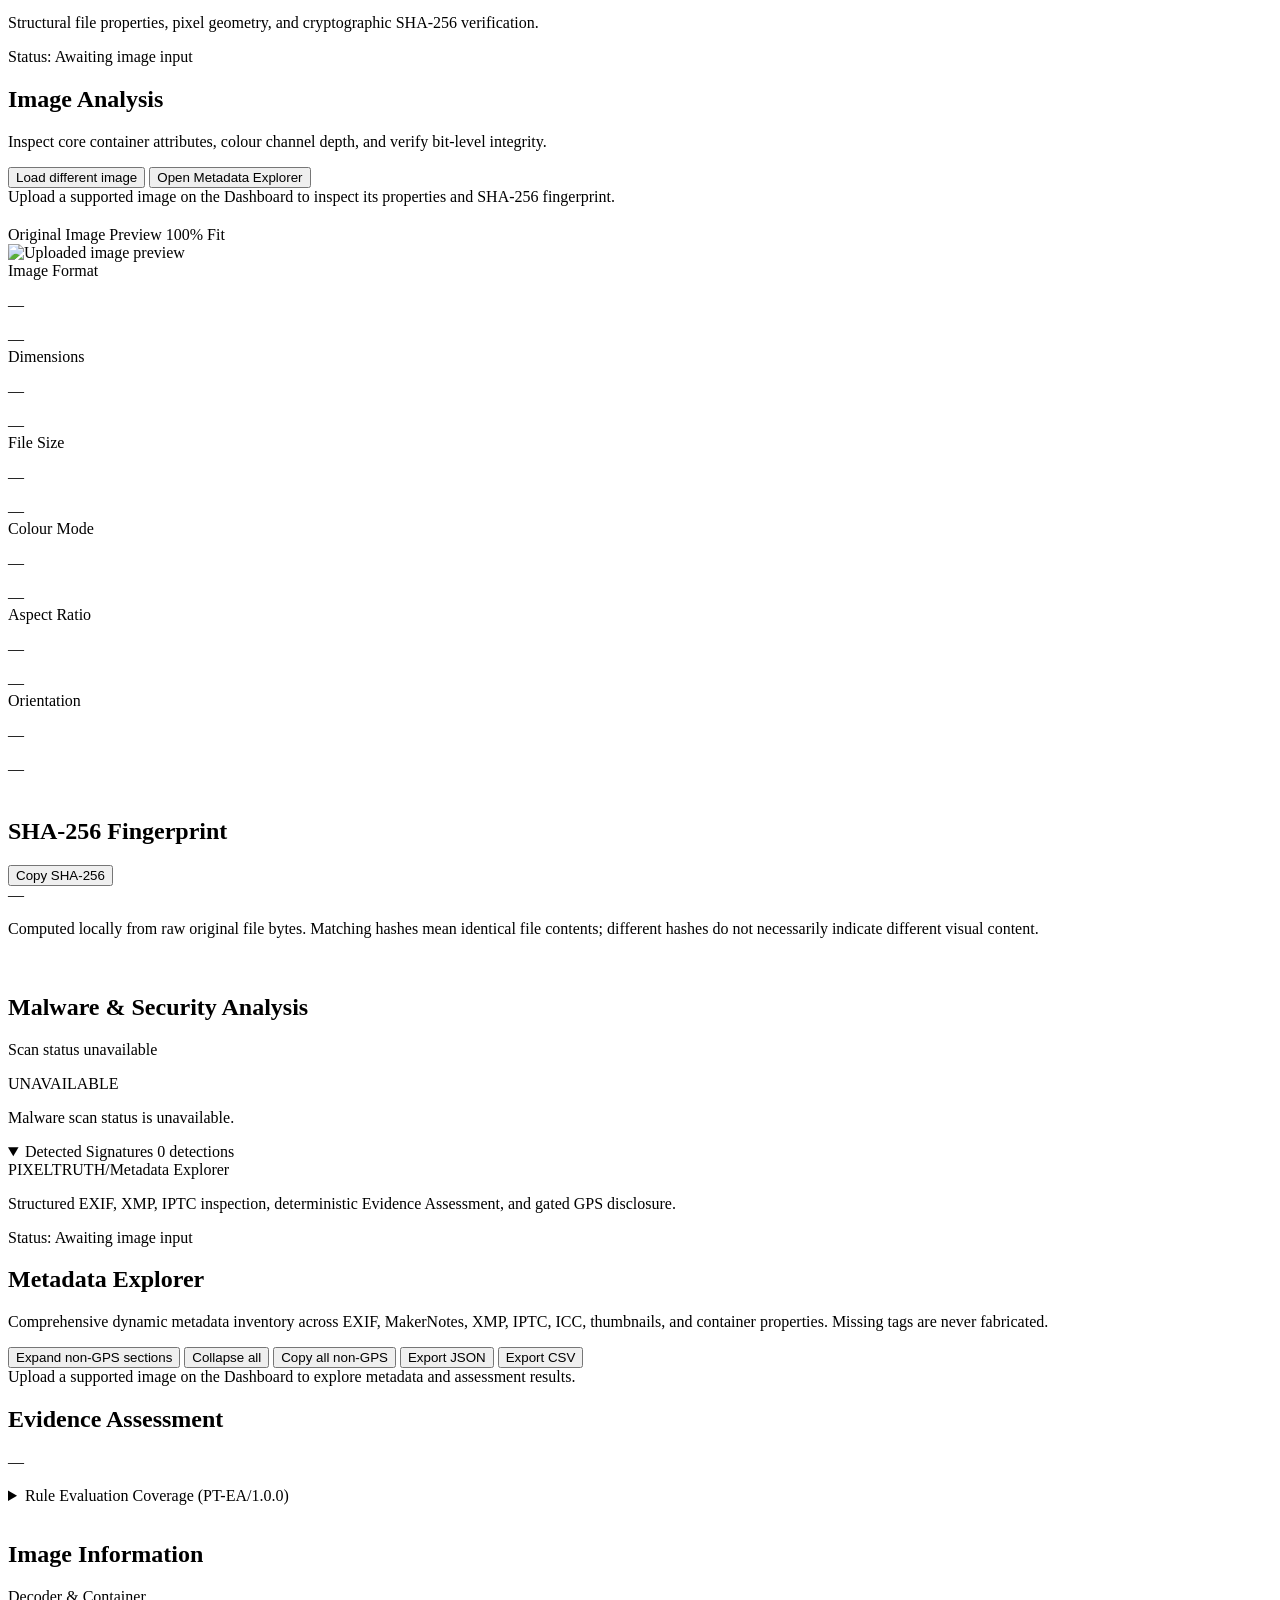
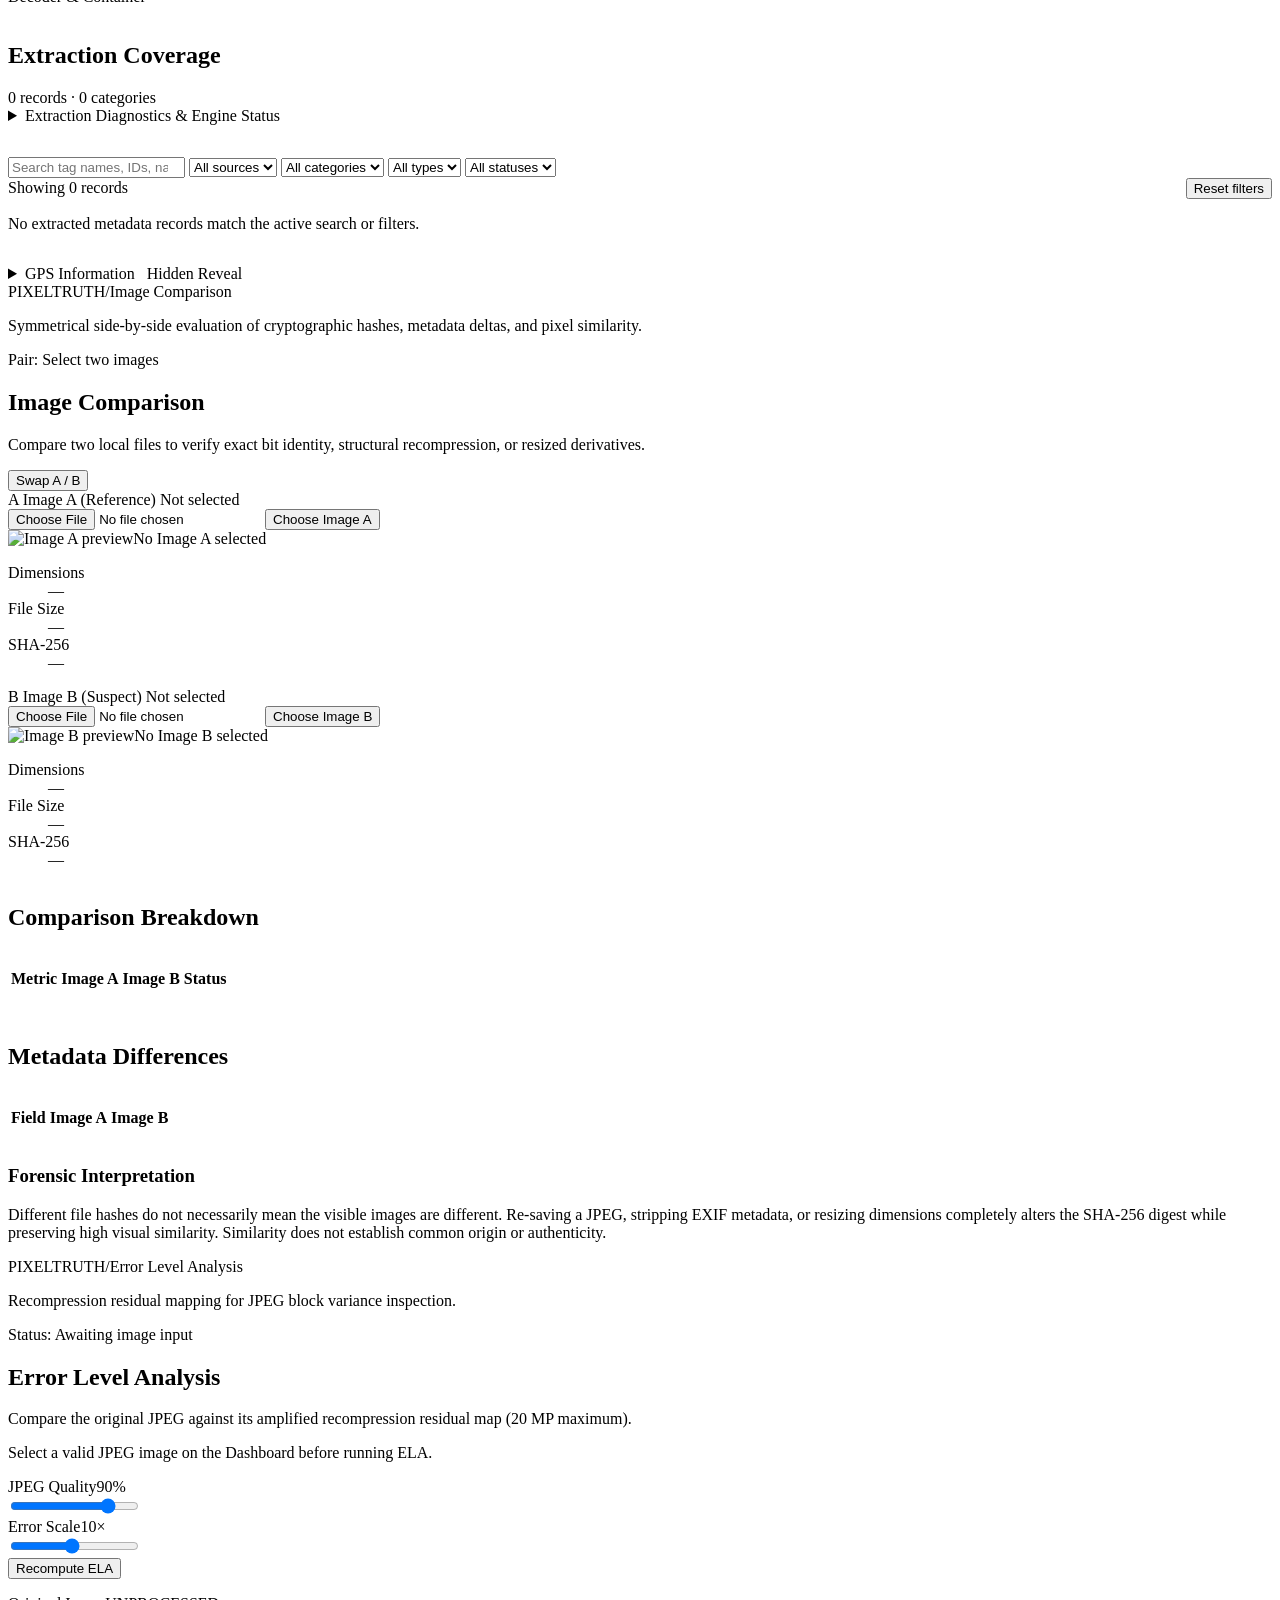
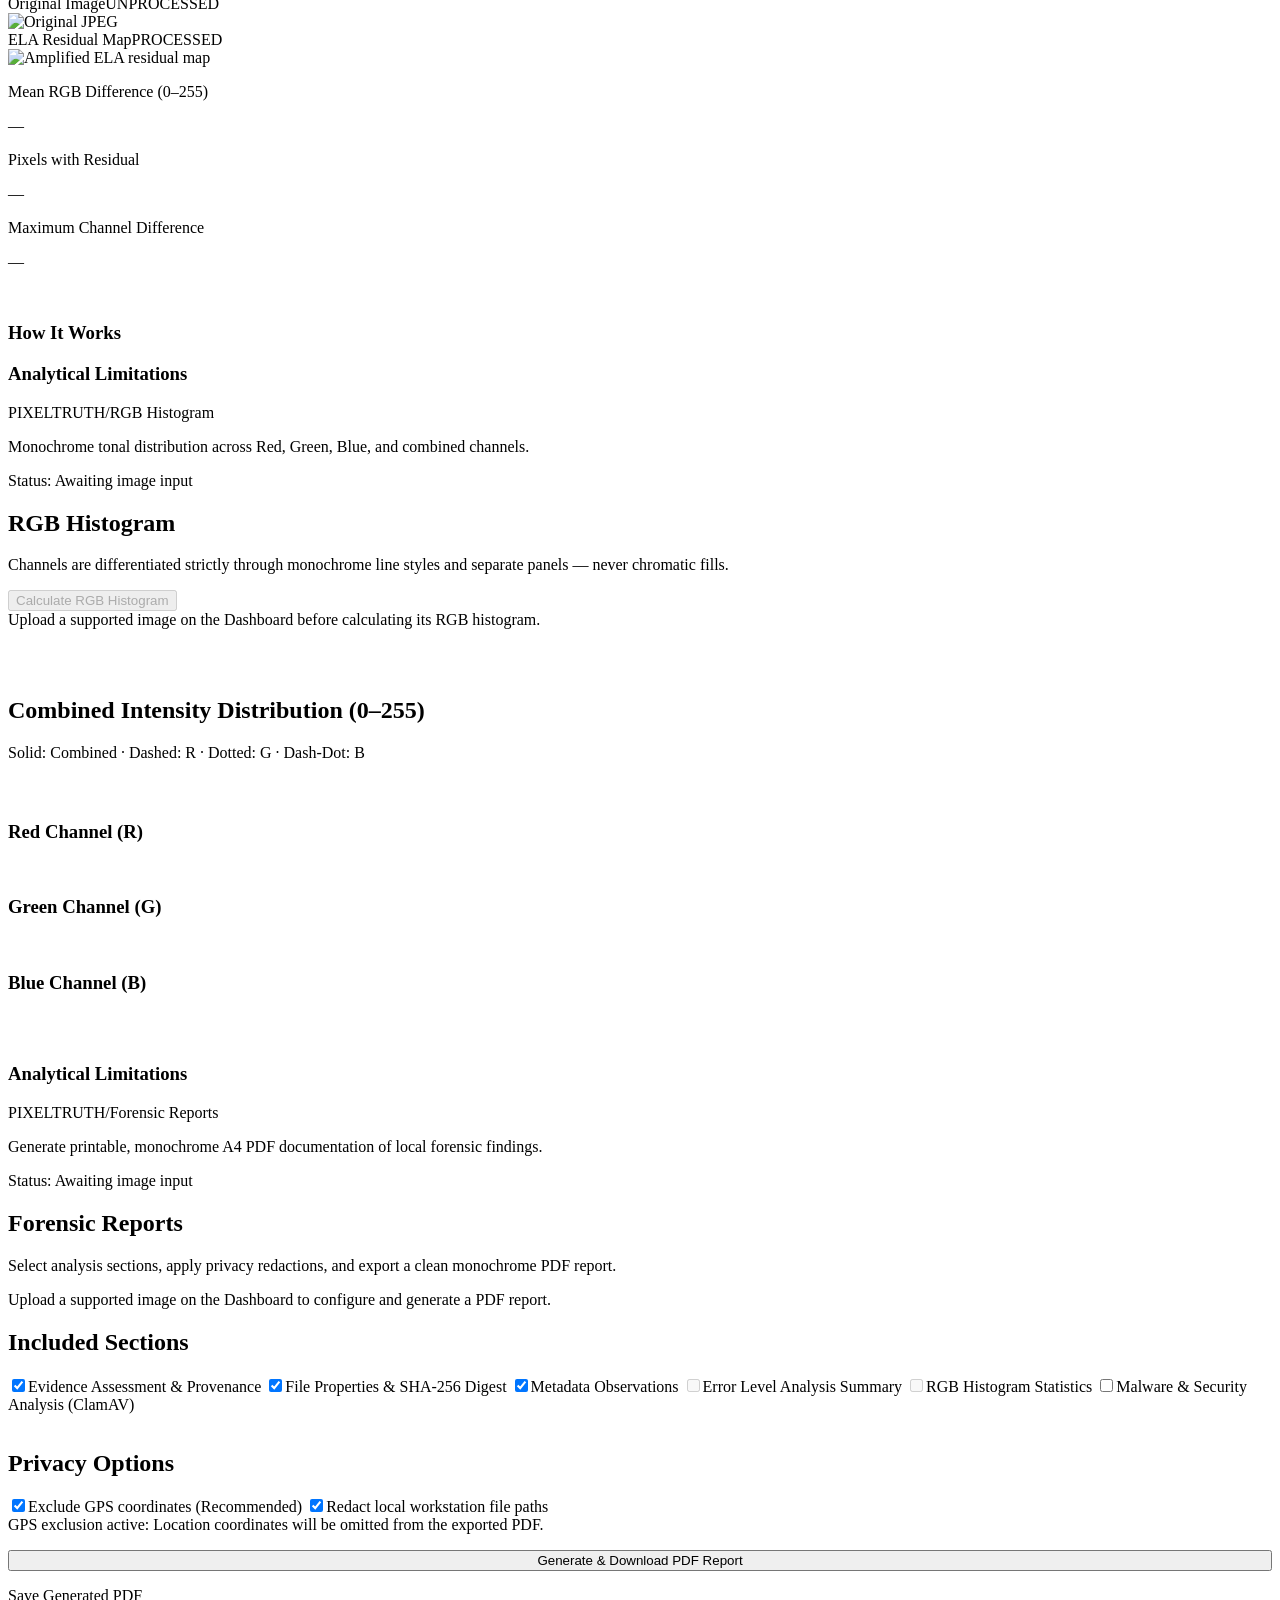
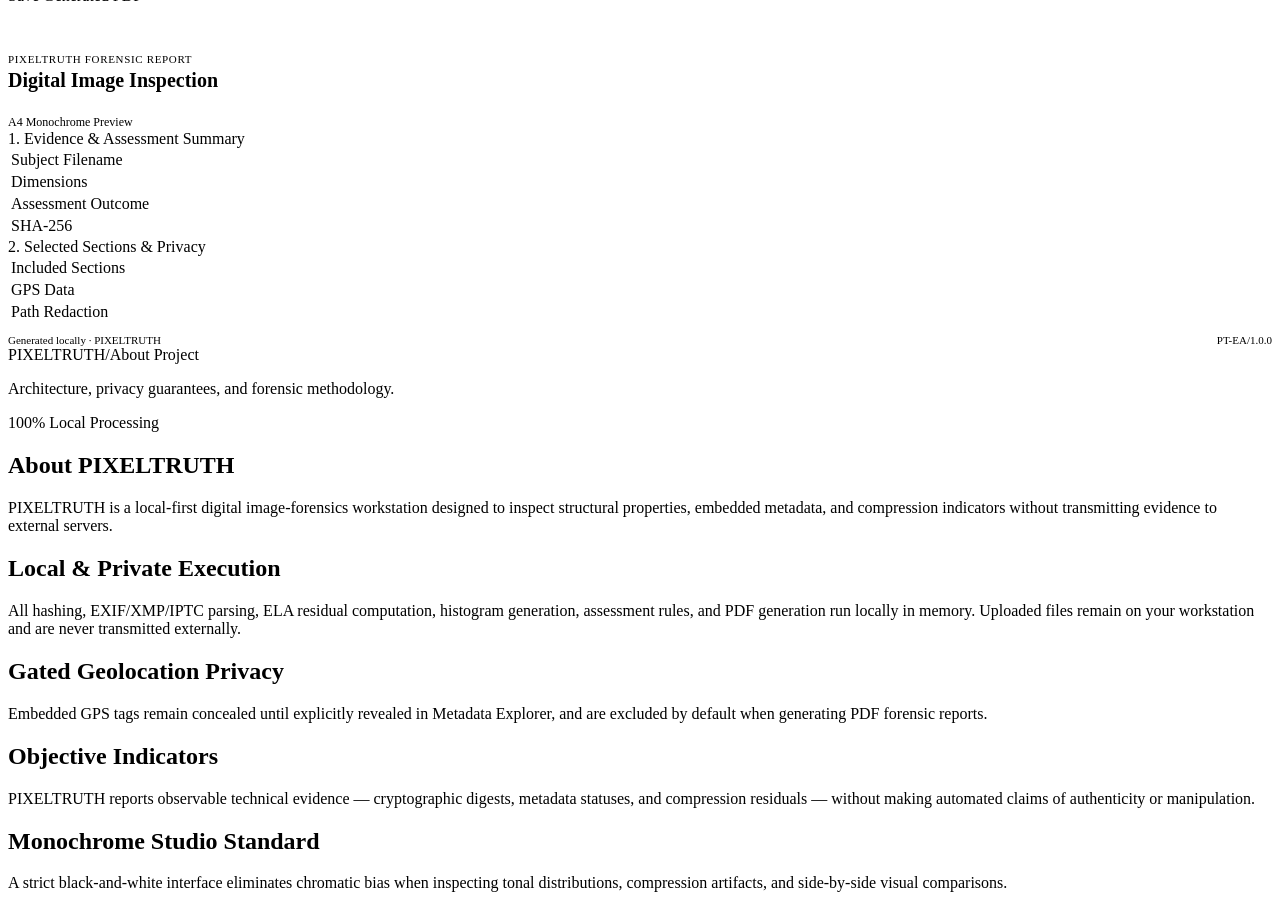
==== commit dc35575c: "feat: universal multi-engine metadata extraction, ExifTool adapter, GPS XMP fallback, and PT-EA/1.1." ====
--- a/frontend/index.html
+++ b/frontend/index.html
@@ -108,6 +108,7 @@
             </div>
           </div>
 
+          <div id="upload-status" class="notice-bar hidden" role="status"></div>
           <div id="upload-error" class="notice-bar error hidden" role="alert"></div>
 
           <div>
@@ -300,6 +301,14 @@
             </article>
 
             <!-- Extraction Coverage & Stage Status -->
+            <article id="meta-image-summary-card" class="card" aria-labelledby="meta-image-summary-heading">
+              <div class="card-header">
+                <h2 id="meta-image-summary-heading" class="title-lg">Image Information</h2>
+                <span class="small-copy mono">Decoder &amp; Container</span>
+              </div>
+              <div id="meta-image-summary-grid" class="malware-meta-grid"></div>
+            </article>
+
             <article id="meta-coverage-card" class="card" aria-labelledby="coverage-heading">
               <div class="card-header">
                 <h2 id="coverage-heading" class="title-lg">Extraction Coverage</h2>
@@ -307,10 +316,10 @@
               </div>
               <div id="meta-coverage-warnings" style="display:flex; flex-direction:column; gap:6px;"></div>
               <details class="meta-group">
-                <summary><span>Parser Stage Details</span><span id="meta-stage-count" class="small-copy mono"></span></summary>
+                <summary><span>Extraction Diagnostics &amp; Engine Status</span><span id="meta-stage-count" class="small-copy mono"></span></summary>
                 <div class="table-wrap" style="border:none; border-radius:0;">
                   <table class="pt-table">
-                    <thead><tr><th>Stage</th><th>Standard</th><th>Completion</th><th>Records</th><th>Warnings / Notes</th></tr></thead>
+                    <thead><tr><th>Stage</th><th>Engine</th><th>Version</th><th>Availability</th><th>Status</th><th>Duration</th><th>Records</th><th>Warnings / Notes</th></tr></thead>
                     <tbody id="meta-stage-body"></tbody>
                   </table>
                 </div>
